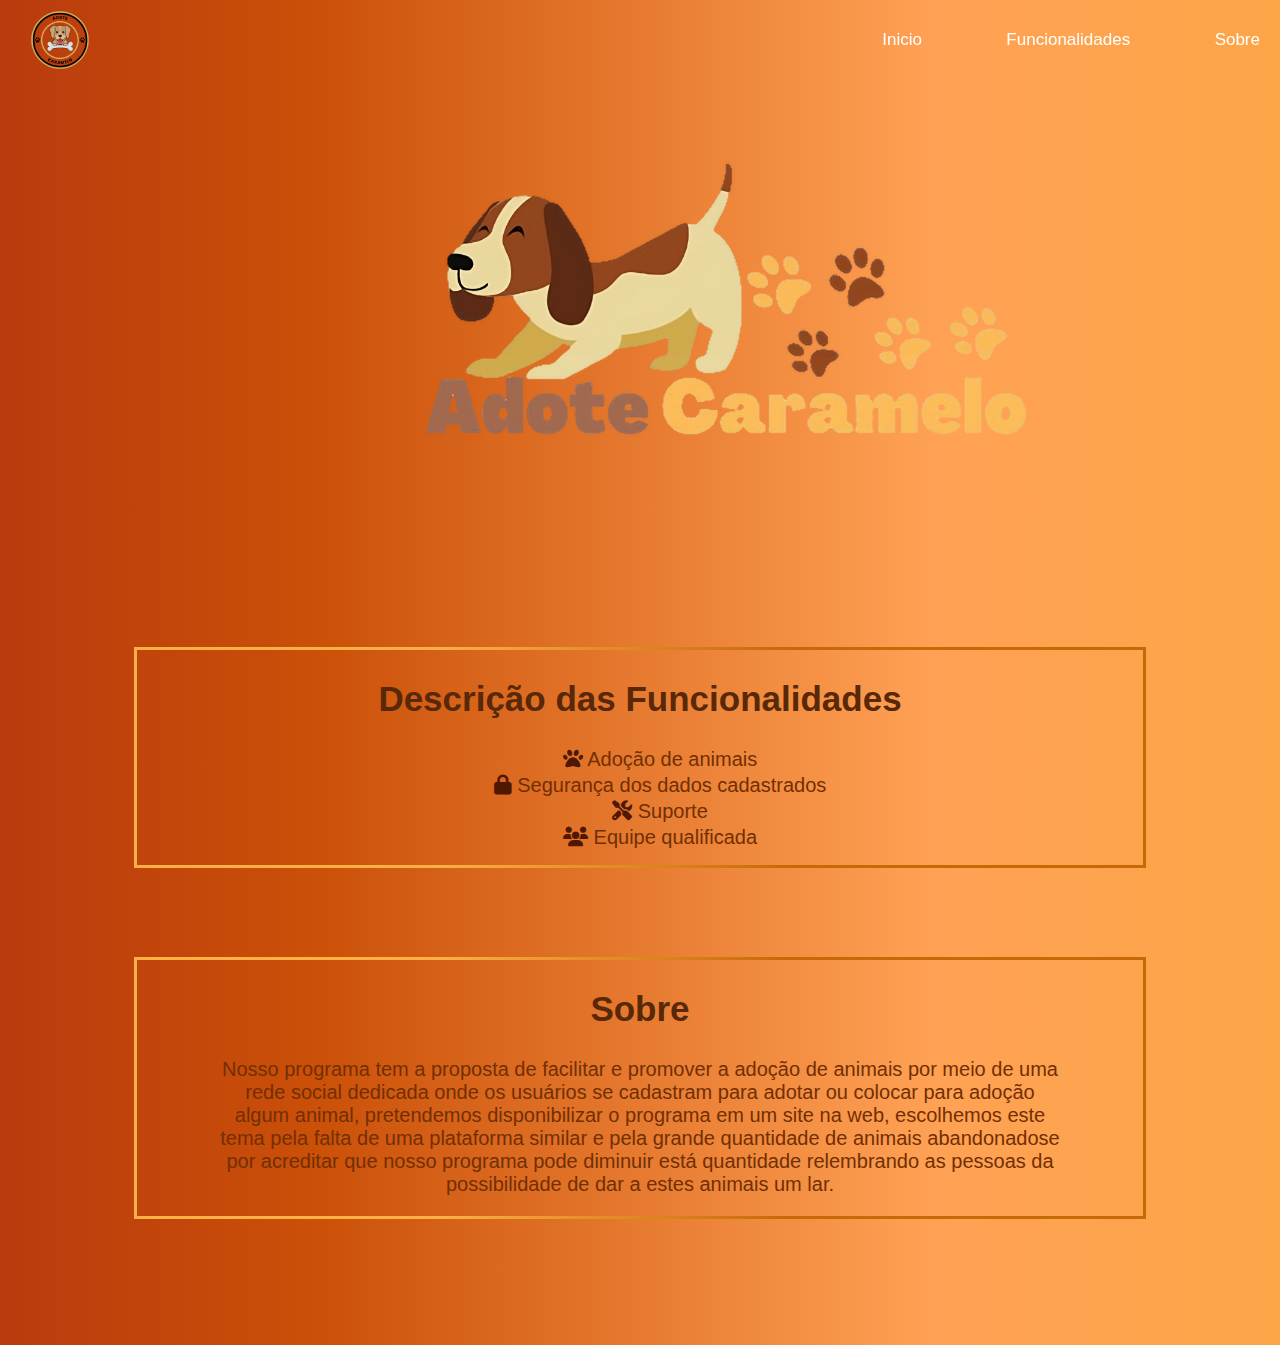
==== caramelo/caramelo.html @ f7292d1b "Add files via upload" ====
<!DOCTYPE html>
<html>
<head>
  <title>Landing Page</title>
  <link rel="stylesheet" href="estilo.css">
  <link rel="stylesheet" href="https://cdnjs.cloudflare.com/ajax/libs/font-awesome/6.4.0/css/all.min.css">
</head>
<body>
    <nav>
        <img src="logo.png" class="logo">
        <ul>
            <li><a href="#inicio">Inicio</a></li>
            <li><a href="#funcionalidades">Funcionalidades</a></li>
            <li><a href="#sobre">Sobre</a></li>
        </ul>
    </nav>

    <div id="inicio" class="inicio">
        <img src="caramelo.png" alt="Imagem" />
    </div>

    <div id="funcionalidades" class="funcionalidades">
        <h2>Descrição das Funcionalidades</h2>
        <ul>
            <li><i class="fa-solid fa-paw" style="color: rgb(80, 23, 2);"></i> Adoção de animais</li>
            <li><i class="fa-sharp fa-solid fa-lock" style="color: rgb(80, 23, 2);"></i> Segurança dos dados cadastrados</li>
            <li><i class="fa-solid fa-screwdriver-wrench" style="color: #501702;"></i> Suporte</li>
            <li><i class="fa-solid fa-users" style="color: #501702;"></i> Equipe qualificada</li>
        </ul>
    </div>

    <div id="sobre" class="sobre">
        <h2>Sobre</h2>
        <p>Nosso programa tem a proposta de facilitar e promover a adoção de animais por meio de uma rede social dedicada onde os usuários se cadastram para adotar ou colocar para adoção algum animal,
             pretendemos disponibilizar o programa em um site na web, escolhemos este tema pela falta de uma plataforma similar e
              pela grande quantidade de animais abandonadose por acreditar que nosso programa pode
            diminuir está quantidade relembrando as pessoas da possibilidade de dar a estes animais um lar.</p>
    </div>

 
</body>
</html>
---- caramelo/estilo.css ----
* {
    font-family: Arial, Helvetica, sans-serif;
}

body {
    background: rgb(185,59,14);
    background: linear-gradient(90deg, rgba(185,59,14,1) 0%, rgba(203,80,8,1) 25%, rgba(255,138,42,0.7987570028011204) 73%, rgba(252,165,71,1) 100%, rgba(252,176,69,1) 100%);
}

html {
    scroll-behavior: smooth;
}


nav {
    background-color:#ffffff00;
    position: fixed;
    width: 100%;
    top: 0;
    left: 0;
    right: 0;
    padding: 20px;
    padding-top: 0;
    display: flex;
    align-items: center;
    justify-content: space-between;
}

nav .logo{
    width: 80px;
}

nav ul li{
    list-style: none;
    display: inline-block;
    margin-left: 40px;
    margin-right: 40px;
}

nav ul li a{
    text-decoration: none;
    color: #fff;
    font-size: 17px;
}


nav ul li a:hover{
    text-decoration: none;
    color: #fff;
}




h1 {
    text-align: center;
    font-size: 50px;
    color: rgb(243, 183, 118);
}

.inicio {
    padding: 5px;
    justify-content: center;
}

.inicio img {
    width: 600px;
    height: 600px;
    margin-left: 33%;

}

.funcionalidades {
    margin-top: 2%;
    text-align: center;
    border-style: solid;
    margin-right: 10%;
    margin-left: 10%;
    border-image: linear-gradient(90deg, rgba(252,176,69,1) 30%, rgb(199, 105, 5), 100%, rgba(185,59,14,1) 100%) 1;
    background-color:#ffffff00
}

.funcionalidades h2 {
    color: rgb(88, 40, 8);
    font-size: 35px;
   
}

.funcionalidades li {
    list-style-type: none;
    font-size: 20px;
    margin-bottom: 3px;
    color: rgb(114, 47, 2);

}

.sobre {
    border-image: linear-gradient(90deg, rgba(252,176,69,1) 30%, rgb(199, 105, 5), 100%, rgba(185,59,14,1) 100%) 1;
    background-color: #ffffff00;
    text-align: center;
    margin-left: 10%;
    margin-right: 10%;
    margin-top: 7%;
    border-style: solid;
    margin-bottom: 10%;
}

.sobre h2 {
    font-size: 35px;
    color: rgb(88, 40, 8)
}

.sobre p {
    margin-left: 8%;
    margin-right: 8%;
    font-size: 20px;
    color: rgb(114, 47, 2);
}

@media (max-width: 600px) {
    i {
        margin-right: 10px;
    }

}



@media (max-width: 400px) {
    i {
        margin-right: 10px;
    }

    .funcionalidades li {
        list-style-type: none;
        font-size: 10px;
        margin-bottom: 3px;
        color: rgb(114, 47, 2);
    
    }


}
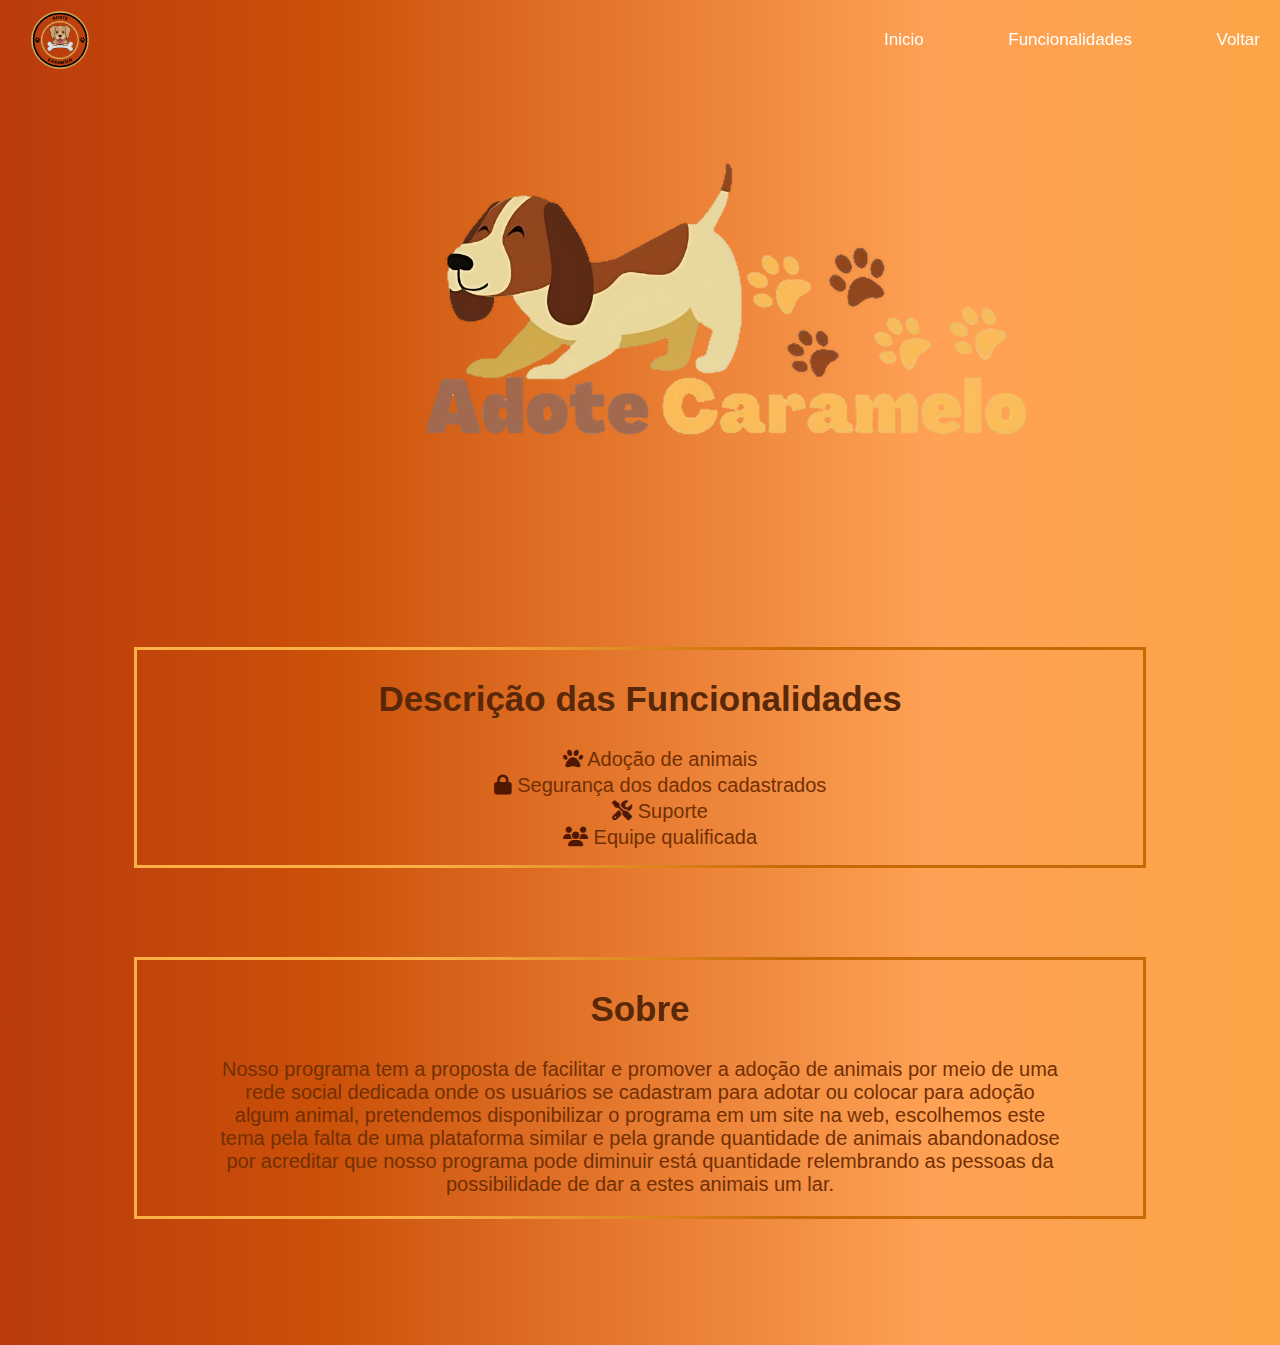
==== commit f1c7b23b: "Update caramelo.html" ====
--- a/caramelo/caramelo.html
+++ b/caramelo/caramelo.html
@@ -11,7 +11,7 @@
         <ul>
             <li><a href="#inicio">Inicio</a></li>
             <li><a href="#funcionalidades">Funcionalidades</a></li>
-            <li><a href="#sobre">Sobre</a></li>
+            <li><a href="/pi/index.html" type="button" class="btn btn-warning">Voltar</a></li>
         </ul>
     </nav>
 
